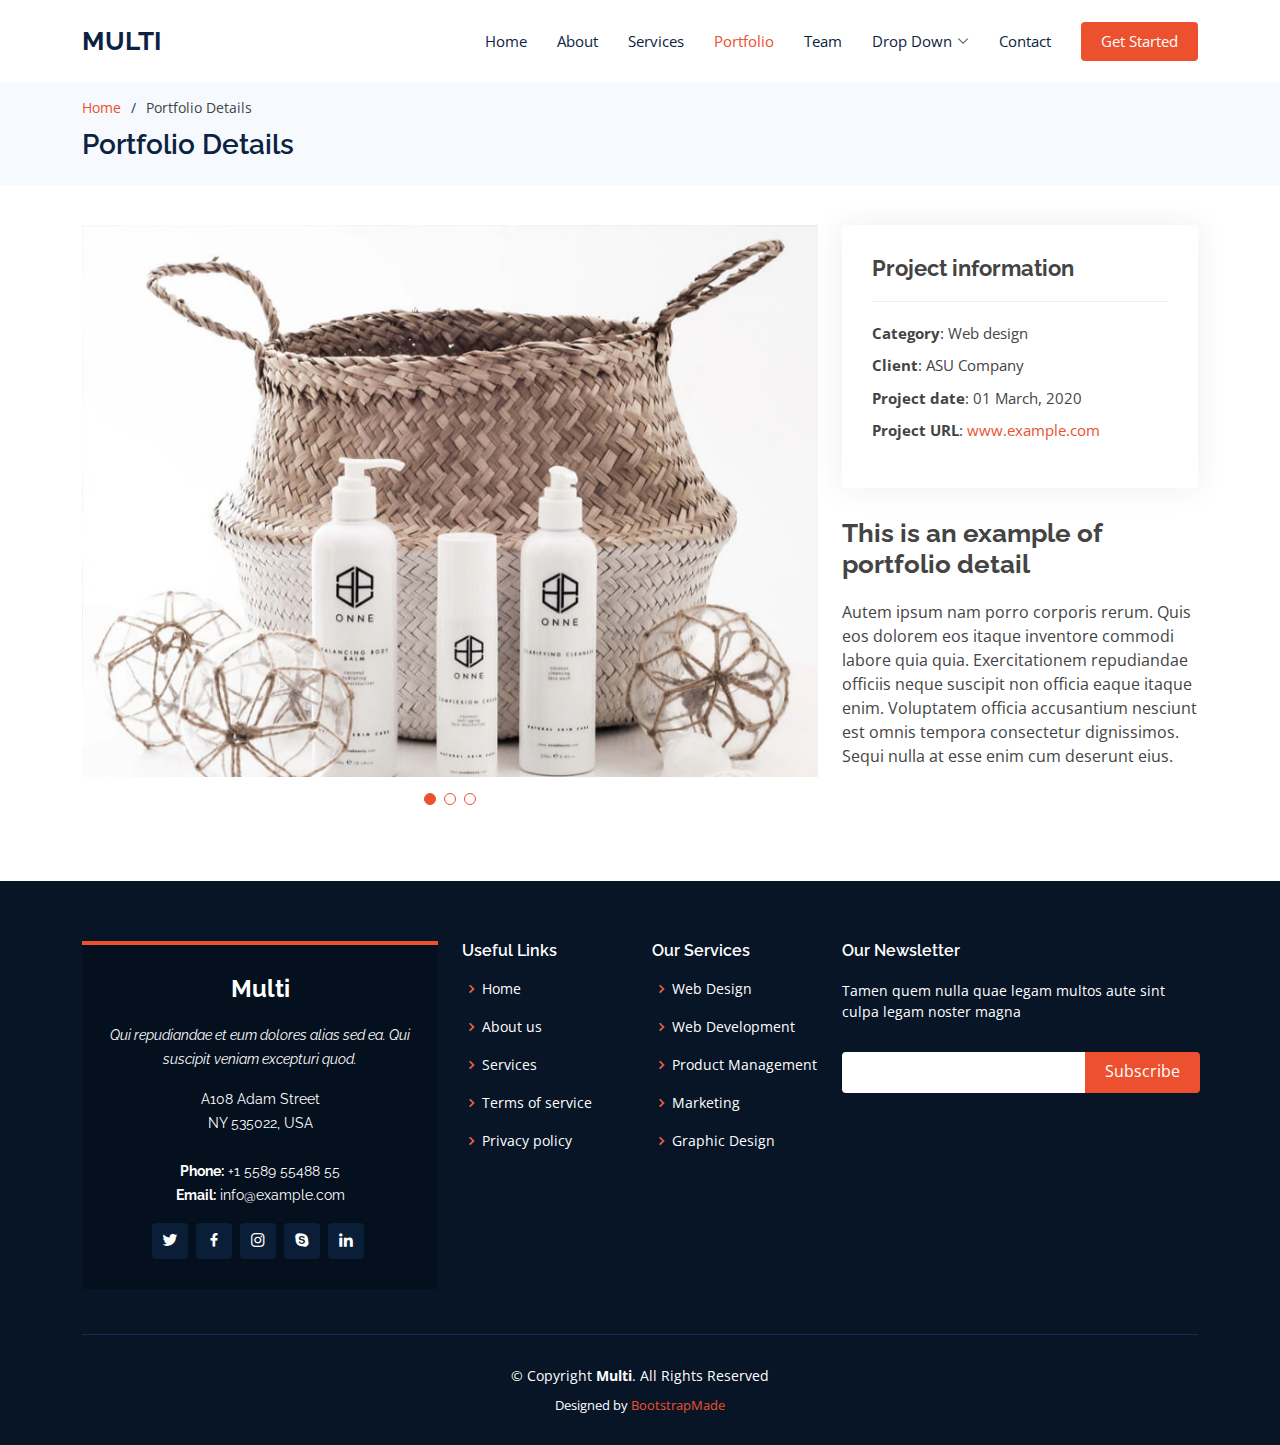
==== portfolio-details.html @ bee27ba2 "agrego template" ====
<!DOCTYPE html>
<html lang="en">

<head>
  <meta charset="utf-8">
  <meta content="width=device-width, initial-scale=1.0" name="viewport">

  <title>Portfolio Details - Multi Bootstrap Template</title>
  <meta content="" name="description">
  <meta content="" name="keywords">

  <!-- Favicons -->
  <link href="assets/img/favicon.png" rel="icon">
  <link href="assets/img/apple-touch-icon.png" rel="apple-touch-icon">

  <!-- Google Fonts -->
  <link href="https://fonts.googleapis.com/css?family=Open+Sans:300,300i,400,400i,600,600i,700,700i|Raleway:300,300i,400,400i,500,500i,600,600i,700,700i|Poppins:300,300i,400,400i,500,500i,600,600i,700,700i" rel="stylesheet">

  <!-- Vendor CSS Files -->
  <link href="assets/vendor/animate.css/animate.min.css" rel="stylesheet">
  <link href="assets/vendor/aos/aos.css" rel="stylesheet">
  <link href="assets/vendor/bootstrap/css/bootstrap.min.css" rel="stylesheet">
  <link href="assets/vendor/bootstrap-icons/bootstrap-icons.css" rel="stylesheet">
  <link href="assets/vendor/boxicons/css/boxicons.min.css" rel="stylesheet">
  <link href="assets/vendor/glightbox/css/glightbox.min.css" rel="stylesheet">
  <link href="assets/vendor/remixicon/remixicon.css" rel="stylesheet">
  <link href="assets/vendor/swiper/swiper-bundle.min.css" rel="stylesheet">

  <!-- Template Main CSS File -->
  <link href="assets/css/style.css" rel="stylesheet">

  <!-- =======================================================
  * Template Name: Multi - v4.8.1
  * Template URL: https://bootstrapmade.com/multi-responsive-bootstrap-template/
  * Author: BootstrapMade.com
  * License: https://bootstrapmade.com/license/
  ======================================================== -->
</head>

<body>

  <!-- ======= Header ======= -->
  <header id="header" class="fixed-top">
    <div class="container d-flex align-items-center justify-content-between">

      <h1 class="logo"><a href="index.html">Multi</a></h1>
      <!-- Uncomment below if you prefer to use an image logo -->
      <!-- <a href="index.html" class="logo"><img src="assets/img/logo.png" alt="" class="img-fluid"></a>-->

      <nav id="navbar" class="navbar">
        <ul>
          <li><a class="nav-link scrollto " href="#hero">Home</a></li>
          <li><a class="nav-link scrollto" href="#about">About</a></li>
          <li><a class="nav-link scrollto" href="#services">Services</a></li>
          <li><a class="nav-link scrollto active" href="#portfolio">Portfolio</a></li>
          <li><a class="nav-link scrollto" href="#team">Team</a></li>
          <li class="dropdown"><a href="#"><span>Drop Down</span> <i class="bi bi-chevron-down"></i></a>
            <ul>
              <li><a href="#">Drop Down 1</a></li>
              <li class="dropdown"><a href="#"><span>Deep Drop Down</span> <i class="bi bi-chevron-right"></i></a>
                <ul>
                  <li><a href="#">Deep Drop Down 1</a></li>
                  <li><a href="#">Deep Drop Down 2</a></li>
                  <li><a href="#">Deep Drop Down 3</a></li>
                  <li><a href="#">Deep Drop Down 4</a></li>
                  <li><a href="#">Deep Drop Down 5</a></li>
                </ul>
              </li>
              <li><a href="#">Drop Down 2</a></li>
              <li><a href="#">Drop Down 3</a></li>
              <li><a href="#">Drop Down 4</a></li>
            </ul>
          </li>
          <li><a class="nav-link scrollto" href="#contact">Contact</a></li>
          <li><a class="getstarted scrollto" href="#about">Get Started</a></li>
        </ul>
        <i class="bi bi-list mobile-nav-toggle"></i>
      </nav><!-- .navbar -->

    </div>
  </header><!-- End Header -->

  <main id="main">

    <!-- ======= Breadcrumbs ======= -->
    <section id="breadcrumbs" class="breadcrumbs">
      <div class="container">

        <ol>
          <li><a href="index.html">Home</a></li>
          <li>Portfolio Details</li>
        </ol>
        <h2>Portfolio Details</h2>

      </div>
    </section><!-- End Breadcrumbs -->

    <!-- ======= Portfolio Details Section ======= -->
    <section id="portfolio-details" class="portfolio-details">
      <div class="container">

        <div class="row gy-4">

          <div class="col-lg-8">
            <div class="portfolio-details-slider swiper">
              <div class="swiper-wrapper align-items-center">

                <div class="swiper-slide">
                  <img src="assets/img/portfolio/portfolio-1.jpg" alt="">
                </div>

                <div class="swiper-slide">
                  <img src="assets/img/portfolio/portfolio-2.jpg" alt="">
                </div>

                <div class="swiper-slide">
                  <img src="assets/img/portfolio/portfolio-3.jpg" alt="">
                </div>

              </div>
              <div class="swiper-pagination"></div>
            </div>
          </div>

          <div class="col-lg-4">
            <div class="portfolio-info">
              <h3>Project information</h3>
              <ul>
                <li><strong>Category</strong>: Web design</li>
                <li><strong>Client</strong>: ASU Company</li>
                <li><strong>Project date</strong>: 01 March, 2020</li>
                <li><strong>Project URL</strong>: <a href="#">www.example.com</a></li>
              </ul>
            </div>
            <div class="portfolio-description">
              <h2>This is an example of portfolio detail</h2>
              <p>
                Autem ipsum nam porro corporis rerum. Quis eos dolorem eos itaque inventore commodi labore quia quia. Exercitationem repudiandae officiis neque suscipit non officia eaque itaque enim. Voluptatem officia accusantium nesciunt est omnis tempora consectetur dignissimos. Sequi nulla at esse enim cum deserunt eius.
              </p>
            </div>
          </div>

        </div>

      </div>
    </section><!-- End Portfolio Details Section -->

  </main><!-- End #main -->

  <!-- ======= Footer ======= -->
  <footer id="footer">
    <div class="footer-top">
      <div class="container">
        <div class="row">

          <div class="col-lg-4 col-md-6">
            <div class="footer-info">
              <h3>Multi</h3>
              <p class="pb-3"><em>Qui repudiandae et eum dolores alias sed ea. Qui suscipit veniam excepturi quod.</em></p>
              <p>
                A108 Adam Street <br>
                NY 535022, USA<br><br>
                <strong>Phone:</strong> +1 5589 55488 55<br>
                <strong>Email:</strong> info@example.com<br>
              </p>
              <div class="social-links mt-3">
                <a href="#" class="twitter"><i class="bx bxl-twitter"></i></a>
                <a href="#" class="facebook"><i class="bx bxl-facebook"></i></a>
                <a href="#" class="instagram"><i class="bx bxl-instagram"></i></a>
                <a href="#" class="google-plus"><i class="bx bxl-skype"></i></a>
                <a href="#" class="linkedin"><i class="bx bxl-linkedin"></i></a>
              </div>
            </div>
          </div>

          <div class="col-lg-2 col-md-6 footer-links">
            <h4>Useful Links</h4>
            <ul>
              <li><i class="bx bx-chevron-right"></i> <a href="#">Home</a></li>
              <li><i class="bx bx-chevron-right"></i> <a href="#">About us</a></li>
              <li><i class="bx bx-chevron-right"></i> <a href="#">Services</a></li>
              <li><i class="bx bx-chevron-right"></i> <a href="#">Terms of service</a></li>
              <li><i class="bx bx-chevron-right"></i> <a href="#">Privacy policy</a></li>
            </ul>
          </div>

          <div class="col-lg-2 col-md-6 footer-links">
            <h4>Our Services</h4>
            <ul>
              <li><i class="bx bx-chevron-right"></i> <a href="#">Web Design</a></li>
              <li><i class="bx bx-chevron-right"></i> <a href="#">Web Development</a></li>
              <li><i class="bx bx-chevron-right"></i> <a href="#">Product Management</a></li>
              <li><i class="bx bx-chevron-right"></i> <a href="#">Marketing</a></li>
              <li><i class="bx bx-chevron-right"></i> <a href="#">Graphic Design</a></li>
            </ul>
          </div>

          <div class="col-lg-4 col-md-6 footer-newsletter">
            <h4>Our Newsletter</h4>
            <p>Tamen quem nulla quae legam multos aute sint culpa legam noster magna</p>
            <form action="" method="post">
              <input type="email" name="email"><input type="submit" value="Subscribe">
            </form>

          </div>

        </div>
      </div>
    </div>

    <div class="container">
      <div class="copyright">
        &copy; Copyright <strong><span>Multi</span></strong>. All Rights Reserved
      </div>
      <div class="credits">
        <!-- All the links in the footer should remain intact. -->
        <!-- You can delete the links only if you purchased the pro version. -->
        <!-- Licensing information: https://bootstrapmade.com/license/ -->
        <!-- Purchase the pro version with working PHP/AJAX contact form: https://bootstrapmade.com/multi-responsive-bootstrap-template/ -->
        Designed by <a href="https://bootstrapmade.com/">BootstrapMade</a>
      </div>
    </div>
  </footer><!-- End Footer -->

  <div id="preloader"></div>
  <a href="#" class="back-to-top d-flex align-items-center justify-content-center"><i class="bi bi-arrow-up-short"></i></a>

  <!-- Vendor JS Files -->
  <script src="assets/vendor/purecounter/purecounter_vanilla.js"></script>
  <script src="assets/vendor/aos/aos.js"></script>
  <script src="assets/vendor/bootstrap/js/bootstrap.bundle.min.js"></script>
  <script src="assets/vendor/glightbox/js/glightbox.min.js"></script>
  <script src="assets/vendor/isotope-layout/isotope.pkgd.min.js"></script>
  <script src="assets/vendor/swiper/swiper-bundle.min.js"></script>
  <script src="assets/vendor/php-email-form/validate.js"></script>

  <!-- Template Main JS File -->
  <script src="assets/js/main.js"></script>

</body>

</html>
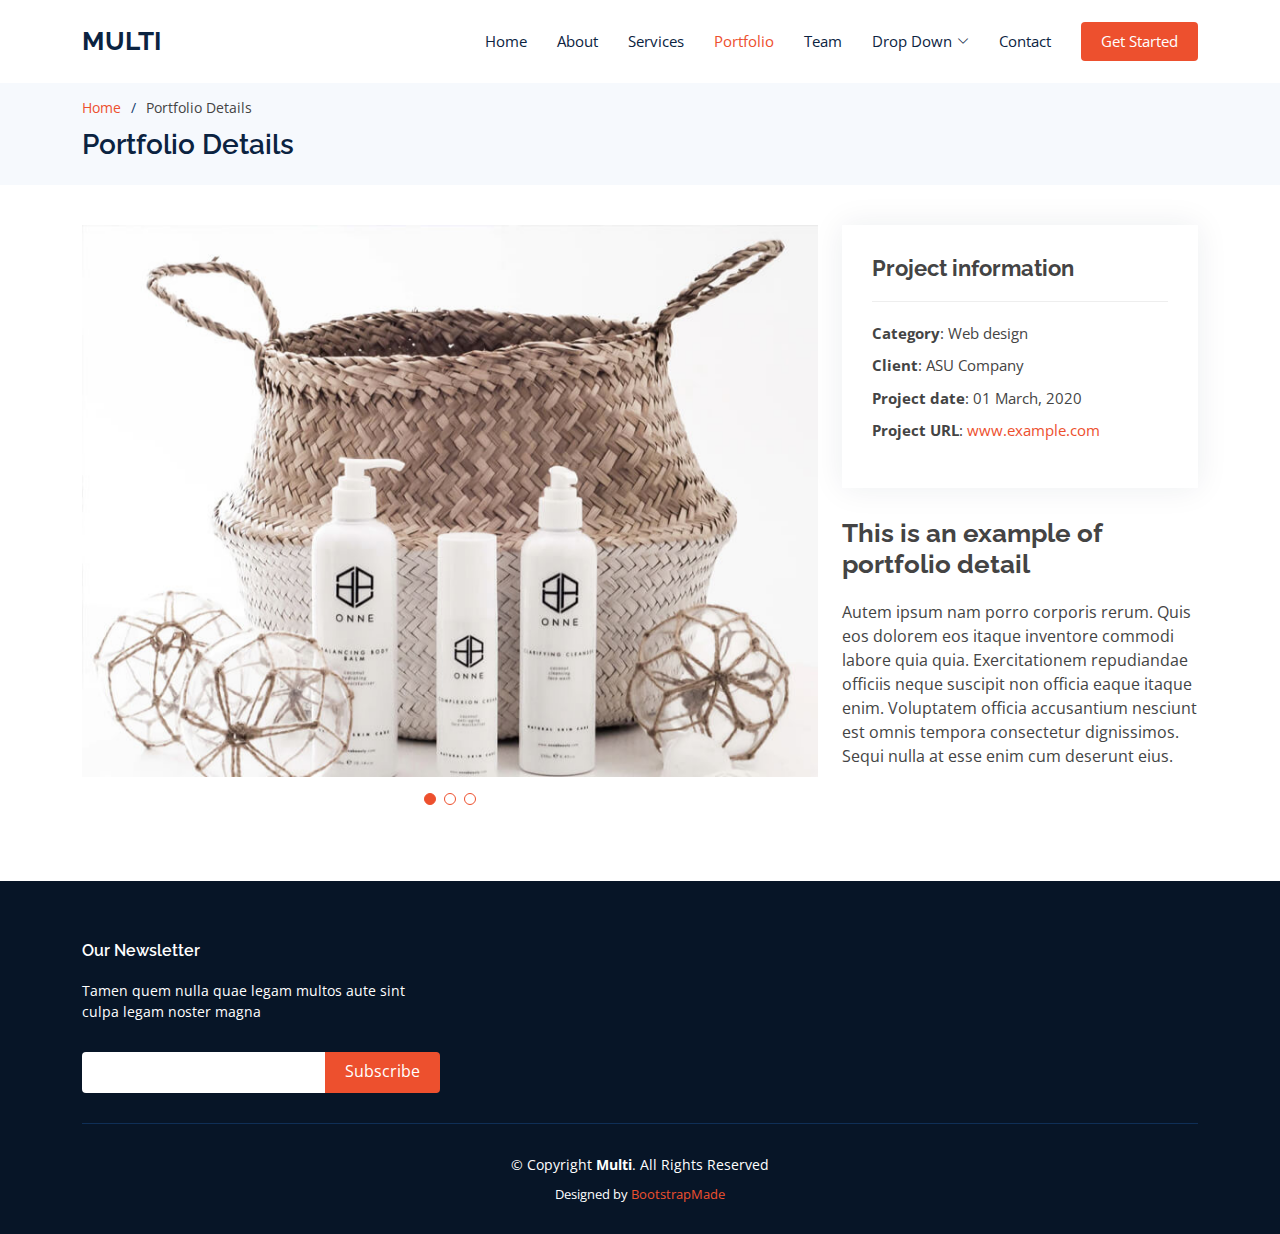
==== commit 5347b759: "modificando footer" ====
--- a/portfolio-details.html
+++ b/portfolio-details.html
@@ -153,48 +153,6 @@
       <div class="container">
         <div class="row">
 
-          <div class="col-lg-4 col-md-6">
-            <div class="footer-info">
-              <h3>Multi</h3>
-              <p class="pb-3"><em>Qui repudiandae et eum dolores alias sed ea. Qui suscipit veniam excepturi quod.</em></p>
-              <p>
-                A108 Adam Street <br>
-                NY 535022, USA<br><br>
-                <strong>Phone:</strong> +1 5589 55488 55<br>
-                <strong>Email:</strong> info@example.com<br>
-              </p>
-              <div class="social-links mt-3">
-                <a href="#" class="twitter"><i class="bx bxl-twitter"></i></a>
-                <a href="#" class="facebook"><i class="bx bxl-facebook"></i></a>
-                <a href="#" class="instagram"><i class="bx bxl-instagram"></i></a>
-                <a href="#" class="google-plus"><i class="bx bxl-skype"></i></a>
-                <a href="#" class="linkedin"><i class="bx bxl-linkedin"></i></a>
-              </div>
-            </div>
-          </div>
-
-          <div class="col-lg-2 col-md-6 footer-links">
-            <h4>Useful Links</h4>
-            <ul>
-              <li><i class="bx bx-chevron-right"></i> <a href="#">Home</a></li>
-              <li><i class="bx bx-chevron-right"></i> <a href="#">About us</a></li>
-              <li><i class="bx bx-chevron-right"></i> <a href="#">Services</a></li>
-              <li><i class="bx bx-chevron-right"></i> <a href="#">Terms of service</a></li>
-              <li><i class="bx bx-chevron-right"></i> <a href="#">Privacy policy</a></li>
-            </ul>
-          </div>
-
-          <div class="col-lg-2 col-md-6 footer-links">
-            <h4>Our Services</h4>
-            <ul>
-              <li><i class="bx bx-chevron-right"></i> <a href="#">Web Design</a></li>
-              <li><i class="bx bx-chevron-right"></i> <a href="#">Web Development</a></li>
-              <li><i class="bx bx-chevron-right"></i> <a href="#">Product Management</a></li>
-              <li><i class="bx bx-chevron-right"></i> <a href="#">Marketing</a></li>
-              <li><i class="bx bx-chevron-right"></i> <a href="#">Graphic Design</a></li>
-            </ul>
-          </div>
-
           <div class="col-lg-4 col-md-6 footer-newsletter">
             <h4>Our Newsletter</h4>
             <p>Tamen quem nulla quae legam multos aute sint culpa legam noster magna</p>
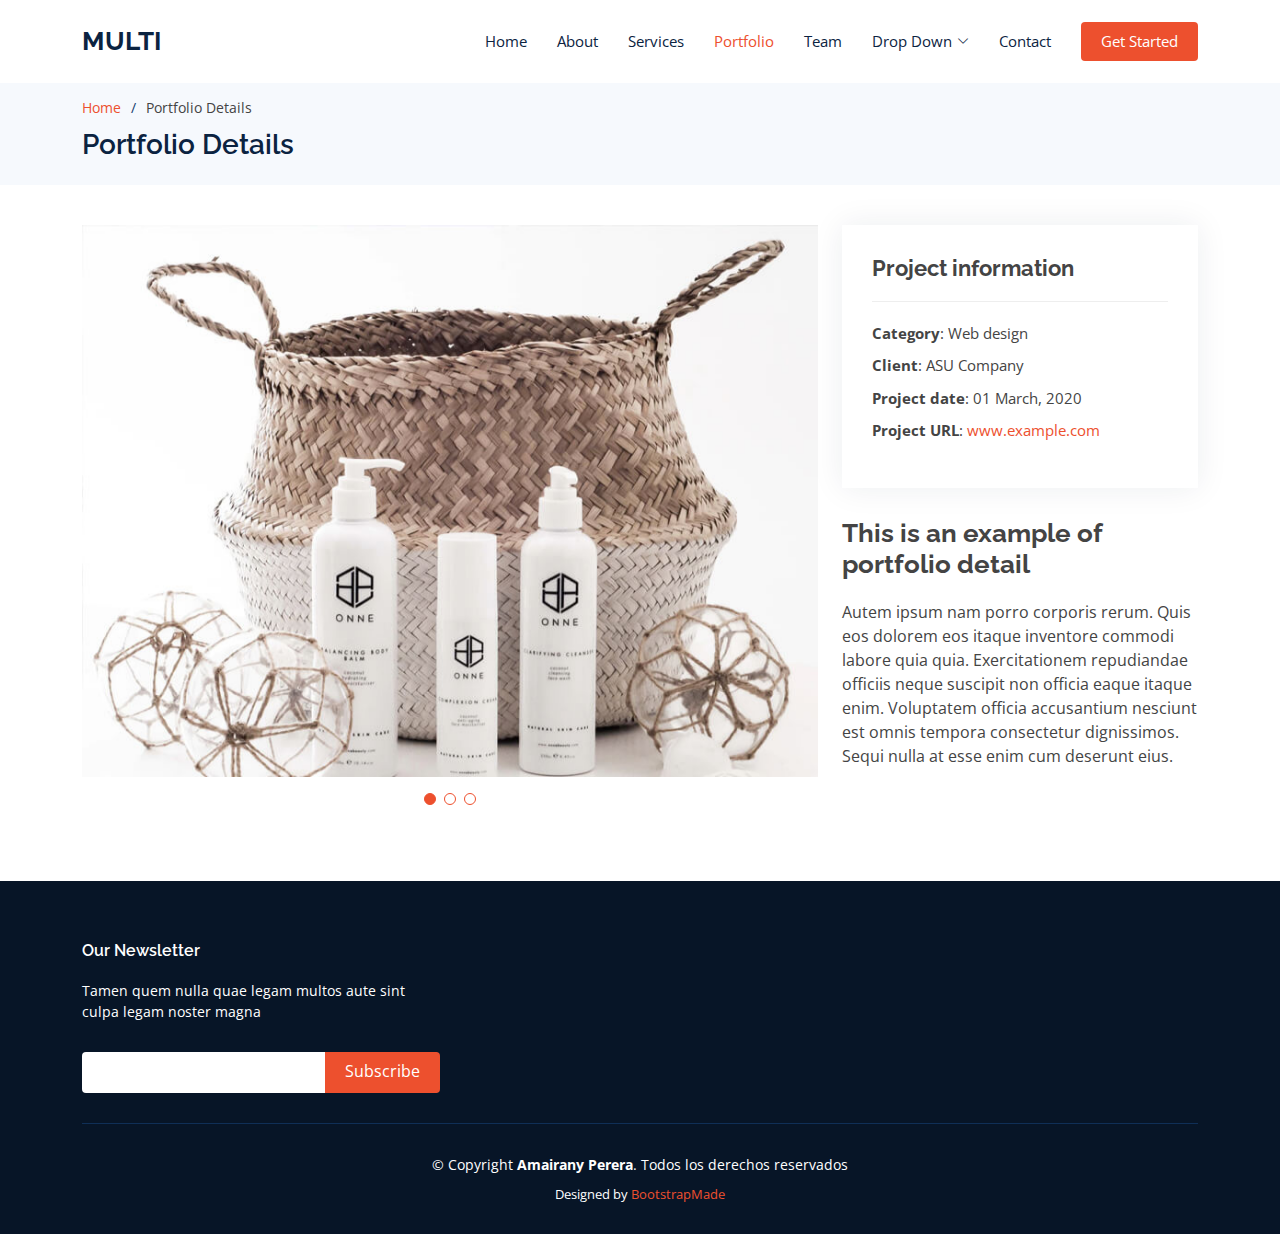
==== commit 35242b46: "Update portfolio-details.html" ====
--- a/portfolio-details.html
+++ b/portfolio-details.html
@@ -168,13 +168,9 @@
 
     <div class="container">
       <div class="copyright">
-        &copy; Copyright <strong><span>Multi</span></strong>. All Rights Reserved
+        &copy; Copyright <strong><span>Amairany Perera</span></strong>. Todos los derechos reservados
       </div>
       <div class="credits">
-        <!-- All the links in the footer should remain intact. -->
-        <!-- You can delete the links only if you purchased the pro version. -->
-        <!-- Licensing information: https://bootstrapmade.com/license/ -->
-        <!-- Purchase the pro version with working PHP/AJAX contact form: https://bootstrapmade.com/multi-responsive-bootstrap-template/ -->
         Designed by <a href="https://bootstrapmade.com/">BootstrapMade</a>
       </div>
     </div>
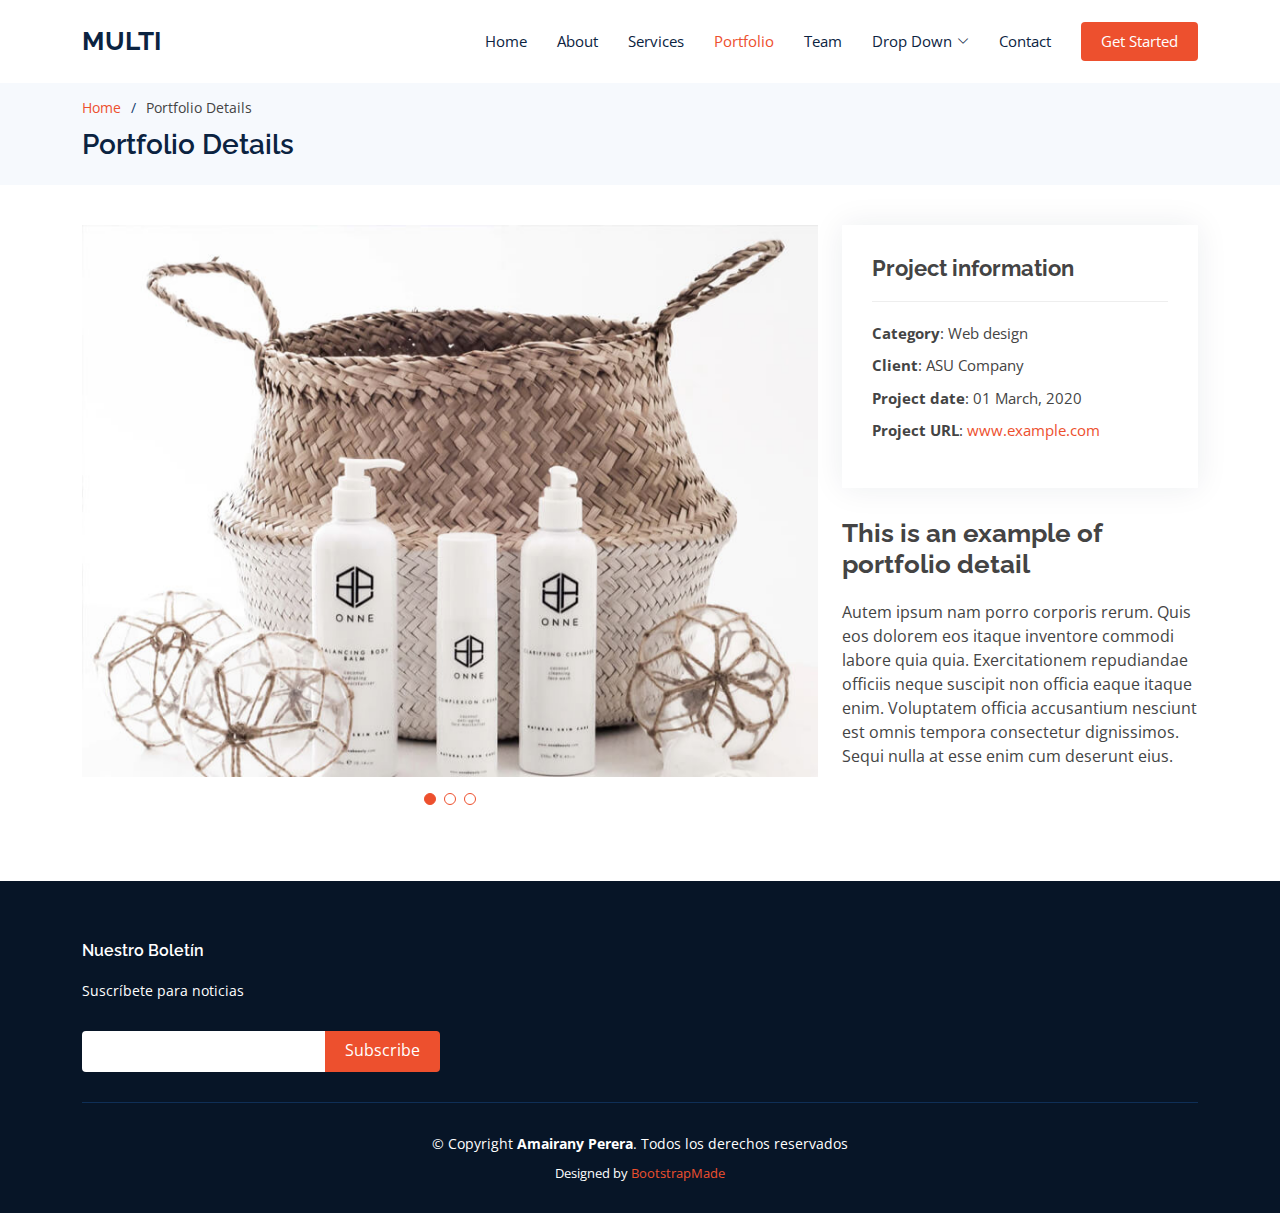
==== commit 0c0e005a: "Update portfolio-details.html" ====
--- a/portfolio-details.html
+++ b/portfolio-details.html
@@ -154,8 +154,8 @@
         <div class="row">
 
           <div class="col-lg-4 col-md-6 footer-newsletter">
-            <h4>Our Newsletter</h4>
-            <p>Tamen quem nulla quae legam multos aute sint culpa legam noster magna</p>
+            <h4>Nuestro Boletín</h4>
+            <p>Suscríbete para noticias</p>
             <form action="" method="post">
               <input type="email" name="email"><input type="submit" value="Subscribe">
             </form>
